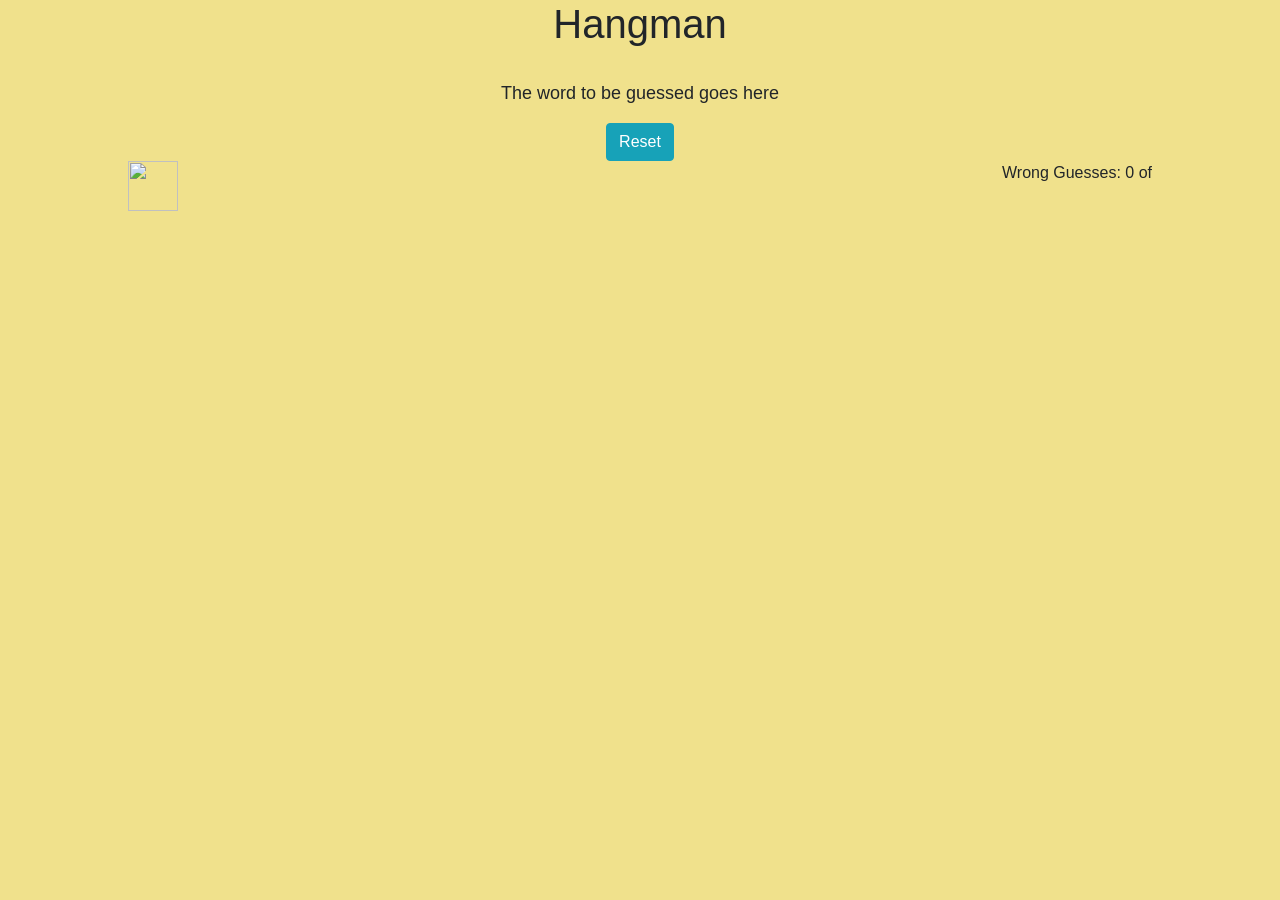
==== familleHangman.html @ bd86dfb2 "perse" ====
<!DOCTYPE html>
<html lang="en">
<head>
  <meta charset="UTF-8">
  <meta name="viewport" content="width=device-width, initial-scale=1.0">
  <meta http-equiv="X-UA-Compatible" content="ie=edge">
  <script src="../JS/words.js" defer></script>
  <script src="../JS/familleHangman.js" defer></script>
  <!-- Bootstrap 4 CDN -->
  <link rel="stylesheet" href="https://stackpath.bootstrapcdn.com/bootstrap/4.4.1/css/bootstrap.min.css">
  <!-- <link rel="stylesheet" href="../CSS/wordlist.css"> -->
  <title>La famille</title>
</head>
<body style="background-color: rgb(240, 225, 140); margin: 0 10% 0 10%">
  <div class="container">
    <h1 class="text-center">Hangman</h1>
    <div class="text-center">
      <img id='hangmanPic' src="../images/0.png" alt="">
      <p id="wordSpotlight" style="font-size: large;">The word to be guessed goes here</p>
      <div id="keyboard"></div>
      <button class="btn btn-info" onClick="reset()">Reset</button>
    </div> 
  </div>

  <div class="return"><a href="payMenu.html"><img src="/files/images/arrow.png" style="width:50px; height:50px"></a>
    <div class="float-right">Wrong Guesses: <span id='mistakes'>0</span> of <span id='maxWrong'></span></div>
  </div>
</body>
</html>
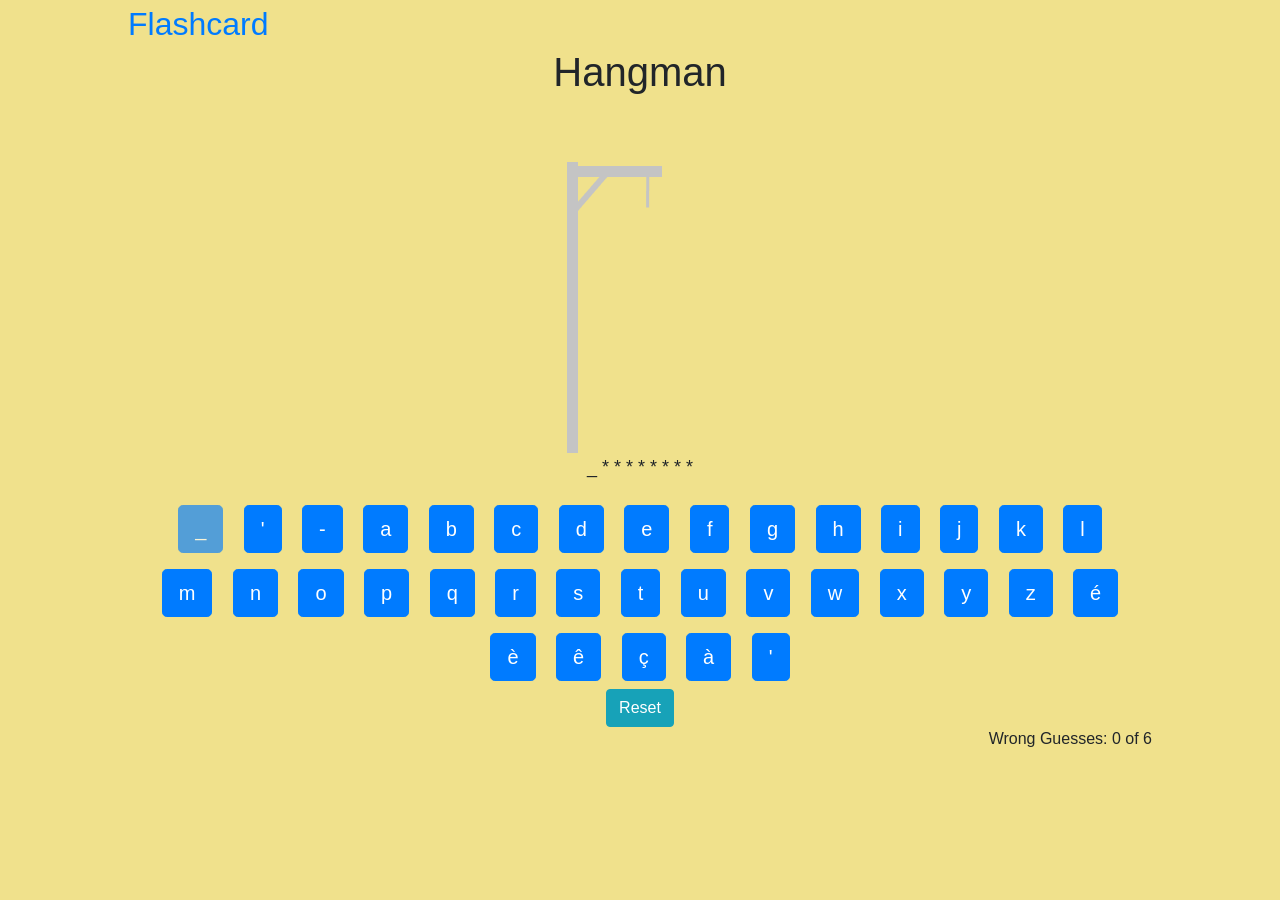
==== commit e3d52bc8: "perse2" ====
--- a/familleHangman.html
+++ b/familleHangman.html
@@ -12,6 +12,7 @@
   <title>La famille</title>
 </head>
 <body style="background-color: rgb(240, 225, 140); margin: 0 10% 0 10%">
+  <div class="return"><a href="index.html" style="font-size: 2rem">Flashcard</a>
   <div class="container">
     <h1 class="text-center">Hangman</h1>
     <div class="text-center">
@@ -22,7 +23,7 @@
     </div> 
   </div>
 
-  <div class="return"><a href="payMenu.html"><img src="/files/images/arrow.png" style="width:50px; height:50px"></a>
+  
     <div class="float-right">Wrong Guesses: <span id='mistakes'>0</span> of <span id='maxWrong'></span></div>
   </div>
 </body>
--- a/CSS/wordlist.css
+++ b/CSS/wordlist.css
@@ -0,0 +1,152 @@
+/* The navigation menu */
+.navbar {
+  overflow: hidden;
+  background-color: #333; 
+}
+
+.navbar a {
+  float: left;
+  font-size: 16px;
+  color: white;
+  text-align: center;
+  padding: 14px 16px;
+  text-decoration: none;
+}
+
+.subnav {
+  float: left;
+  overflow: hidden;
+}
+
+.subnav .subnavbtn {
+  font-size: 16px;  
+  border: none;
+  outline: none;
+  color: white;
+  padding: 14px 16px;
+  background-color: inherit;
+  font-family: inherit;
+  margin: 0;
+}
+
+.navbar a:hover, .subnav:hover .subnavbtn {
+  background-color: red;
+}
+
+.subnav-content {
+  display: none;
+  position: absolute;
+  left: 0;
+  background-color: red;
+  width: 80%;
+  z-index: 1;
+}
+
+.subnav-content a {
+  float: left;
+  color: white;
+  text-decoration: none;
+}
+
+.subnav-content a:hover {
+  background-color: #eee;
+  color: black;
+}
+
+.subnav:hover .subnav-content {
+  display: block;
+  margin: 0 10% 0 10%;
+}
+
+
+.btn-primary{
+  color:#fff;
+  background-color:#007bff;
+  border-color:#007bff;
+  border: none;
+  padding: 15px;
+  margin-bottom: 5px;
+  text-align: center;
+  text-decoration: none;
+  /* display: inline-block; */
+  font-size: 25px;
+}
+
+.text-center {
+  text-align: center;
+}
+
+/* The tables */
+body {
+  background-color: rgb(240, 225, 140);
+  margin: 0 10% 0 10%;
+}
+
+.maison-parent {
+  border: 1px solid black;
+  margin: 0.5rem;
+  padding: 1rem 0rem;
+  text-align: center;
+}
+
+.maison-child {
+  display: inline-block;
+  /* border: 1px solid red; */
+  padding: 0.5rem 1rem;
+  vertical-align: middle;
+}
+
+table {
+  margin: 0 0% 0 0%;
+  font-family: arial, sans-serif;
+  font-size: 1rem;
+  border-collapse: collapse;
+  width: 800px;
+  background-color: #f1f1f1;
+  padding: 10px;
+  border-spacing: 3px;
+}
+
+td, th {
+  border: 5px solid lightblue;
+  text-align: left;
+  padding: 8px;
+}
+.return {
+  margin-top: 3rem;
+}
+#lessons-text {
+  text-decoration: none;
+  margin-left: 10px;
+  
+}
+
+.french-name {
+  color: #e5640f;
+  font-weight: bold;
+  cursor: pointer;
+}
+
+.french-name:hover {
+  color: blue;
+}
+
+#title-name {
+  text-align: center;
+  margin-top: 0px;
+  margin-bottom: 3px;
+  font-family: sans-serif;
+  font-size: 1rem;
+  color: #3510a4;
+}
+
+h3 {
+  text-align: center;
+  margin-top: 0px;
+  margin-bottom: 5px;
+  font-family: sans-serif;
+  font-size: 1.5rem;
+  color: #3510a4;
+}
+  
+
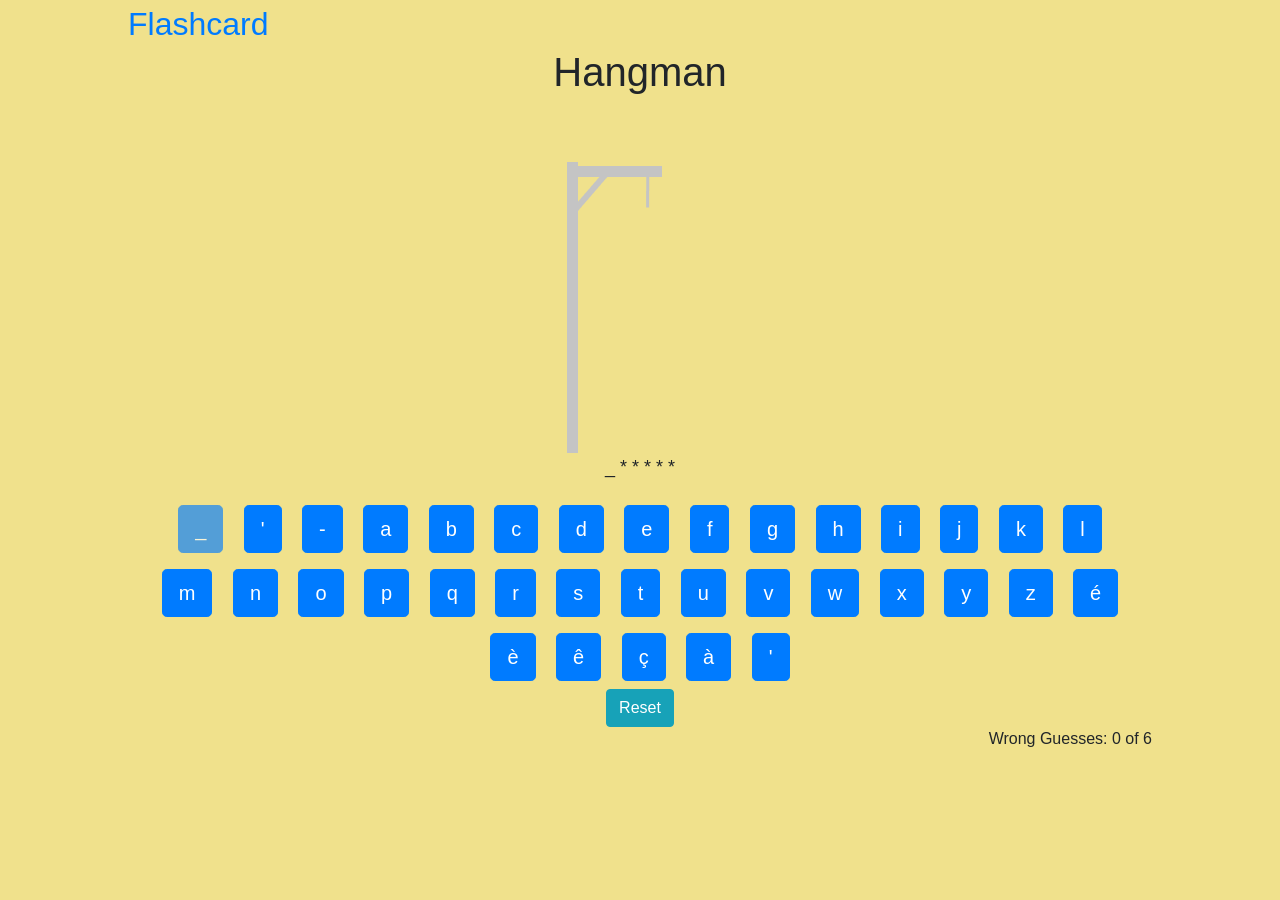
==== commit 41909456: "Update familleHangman.html" ====
--- a/familleHangman.html
+++ b/familleHangman.html
@@ -4,8 +4,8 @@
   <meta charset="UTF-8">
   <meta name="viewport" content="width=device-width, initial-scale=1.0">
   <meta http-equiv="X-UA-Compatible" content="ie=edge">
-  <script src="../JS/words.js" defer></script>
-  <script src="../JS/familleHangman.js" defer></script>
+  <script src="JS/words.js" defer></script>
+  <script src="JS/familleHangman.js" defer></script>
   <!-- Bootstrap 4 CDN -->
   <link rel="stylesheet" href="https://stackpath.bootstrapcdn.com/bootstrap/4.4.1/css/bootstrap.min.css">
   <!-- <link rel="stylesheet" href="../CSS/wordlist.css"> -->
@@ -27,4 +27,4 @@
     <div class="float-right">Wrong Guesses: <span id='mistakes'>0</span> of <span id='maxWrong'></span></div>
   </div>
 </body>
-</html>+</html>
